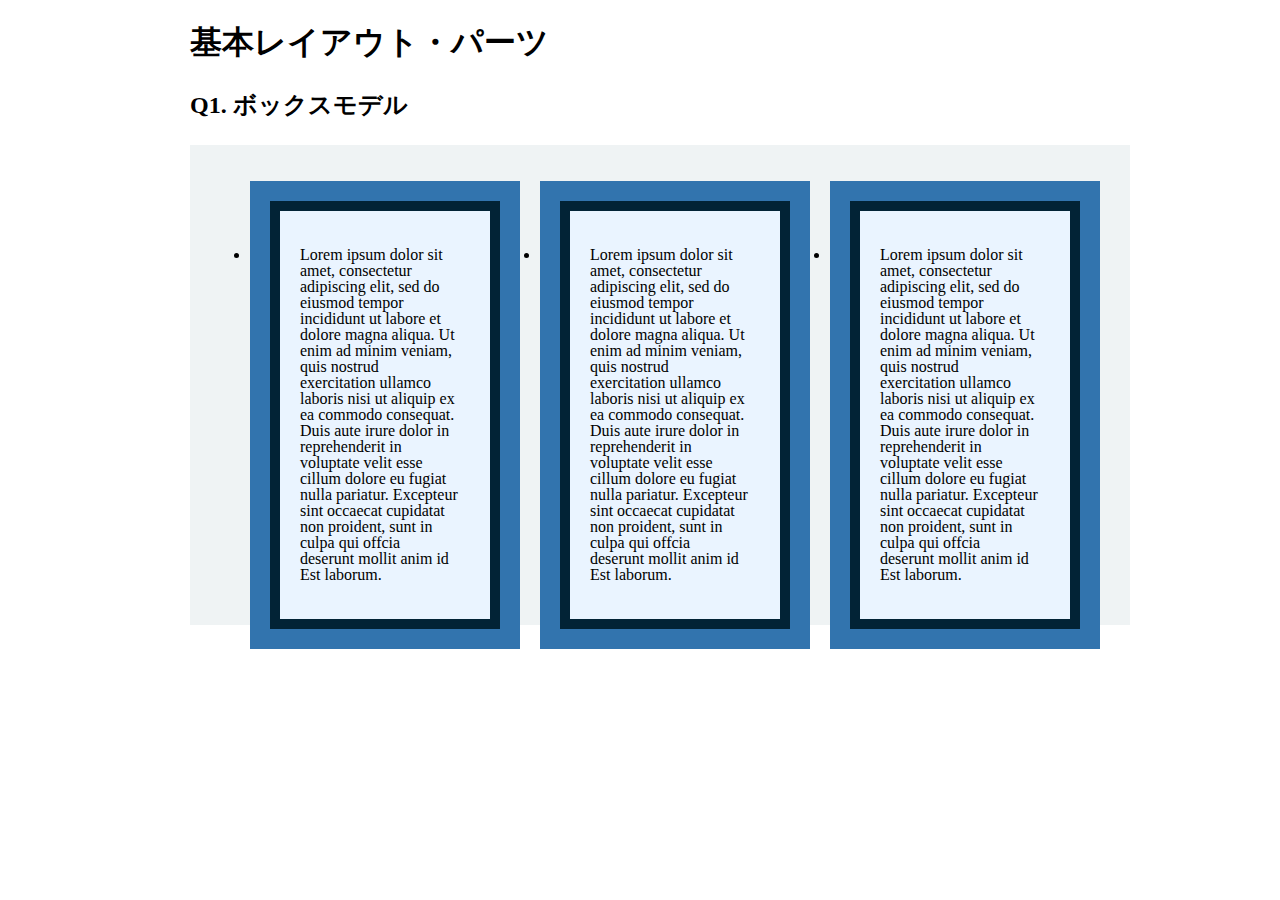
==== layout-parts/q1/index.html @ 30fdb1af "レイアウトパーツ　第一回レビュー" ====
<!DOCTYPE html>
<html>
<head>
    <meta charset="utf-8">
    <meta http-equiv="X-UA-Compatible" content="IE=edge">
    <meta name="viewport" content="width=device-width, initial-scale=1.0, maximum-scale=1.0, user-scalable=no">
    <meta name="format-detection" content="telephone=no">
    <title>基本レイアウト・パーツ</title>
    <link rel="stylesheet" href="http://gizumo-inc.github.io/sample/front-lesson/layout-parts/assets/css/reset.css">
    <link rel="stylesheet" href="http://gizumo-inc.github.io/sample/front-lesson/layout-parts/assets/css/base.css">
    <link rel="stylesheet" href="../assets/css/base.css">
    <link rel="stylesheet" href="css/style.css">
</head>
<body>

<div class="wrapper">
    <h1 class="title">基本レイアウト・パーツ</h1>

    <div class="box">
        <h2 class="headline">
            <p class="headline__txt">Q1. ボックスモデル</p>
        </h2>
        <!--
        githubのボックスモデルについての説明は読みましたか。読んでない場合は先に読んでください。
        https://github.com/gizumo-inc/front-lesson/wiki/%E5%9F%BA%E6%9C%AC%E3%83%AC%E3%82%A4%E3%82%A2%E3%82%A6%E3%83%88%E3%83%BB%E3%83%91%E3%83%BC%E3%83%84

        この問題はmarginとpaddingとborderをうまく使ってボックスを配置する問題です。
        レイアウトとしては、1つの大きなボックスの中に3つのボックスが横並びになっていて、さらにその3つのボックスの中にそれぞれ1つずつボックスが入っている形になっています。
        3つのボックスはfloatで横並びにしているので、clearfixでの解除も忘れないようにしてください。

        ■この問題で使う大事なプロパティ
        ・margin
        ・padding
        ・border
        ・float
        -->
        <!-- 回答はここに書いてね -->
        <div class="box1">
          <div class="clearfix">
            <ul class="list">
              <li>
                <div class="text">
                  <p>Lorem ipsum dolor sit
                  <br>amet, consectetur
                  <br>adipiscing elit, sed do
                  <br>eiusmod tempor
                  <br>incididunt ut labore et
                  <br>dolore magna aliqua. Ut
                  <br>enim ad minim veniam,
                  <br>quis nostrud
                  <br>exercitation ullamco
                  <br>laboris nisi ut aliquip ex
                  <br>ea commodo consequat.
                  <br>Duis aute irure dolor in
                  <br>reprehenderit in
                  <br>voluptate velit esse
                  <br>cillum dolore eu fugiat
                  <br>nulla pariatur. Excepteur
                  <br>sint occaecat cupidatat
                  <br>non proident, sunt in
                  <br>culpa qui offcia
                  <br>deserunt mollit anim id
                  <br>Est laborum.</p>
                </div>
              </li>
              <li>
                <div class="text">
                  <p>Lorem ipsum dolor sit
                  <br>amet, consectetur
                  <br>adipiscing elit, sed do
                  <br>eiusmod tempor
                  <br>incididunt ut labore et
                  <br>dolore magna aliqua. Ut
                  <br>enim ad minim veniam,
                  <br>quis nostrud
                  <br>exercitation ullamco
                  <br>laboris nisi ut aliquip ex
                  <br>ea commodo consequat.
                  <br>Duis aute irure dolor in
                  <br>reprehenderit in
                  <br>voluptate velit esse
                  <br>cillum dolore eu fugiat
                  <br>nulla pariatur. Excepteur
                  <br>sint occaecat cupidatat
                  <br>non proident, sunt in
                  <br>culpa qui offcia
                  <br>deserunt mollit anim id
                  <br>Est laborum.</p>
                </div>
              </li>
              <li>
                <div class="text">
                  <p>Lorem ipsum dolor sit
                  <br>amet, consectetur
                  <br>adipiscing elit, sed do
                  <br>eiusmod tempor
                  <br>incididunt ut labore et
                  <br>dolore magna aliqua. Ut
                  <br>enim ad minim veniam,
                  <br>quis nostrud
                  <br>exercitation ullamco
                  <br>laboris nisi ut aliquip ex
                  <br>ea commodo consequat.
                  <br>Duis aute irure dolor in
                  <br>reprehenderit in
                  <br>voluptate velit esse
                  <br>cillum dolore eu fugiat
                  <br>nulla pariatur. Excepteur
                  <br>sint occaecat cupidatat
                  <br>non proident, sunt in
                  <br>culpa qui offcia
                  <br>deserunt mollit anim id
                  <br>Est laborum.</p>
                </div>
              </li>
            </ul>
          </div>
        </div>
    </div>
        <!-- 回答はここに書いてね -->
    </div>
</div>

</body>
</html>
---- layout-parts/q1/css/style.css ----
@charset "UTF-8";

/* 回答はここに書いてね */
.clearfix::before,
.clearfix::after {
  content: '';
  display: block;
  clear: both;
}

.wrapper {
  width: 900px;
  margin: 0 auto;
}


.box1 {
  background-color: #eff3f4;
  width: 900px;
  height: 440px;
  padding: 20px;
}

.list > li {
  float: left;
  background-color: #3274ae;
  padding: 20px;
  box-sizing: border-box;
  margin-left: 20px;
}

.text {
  background-color: #eaf4ff;
  width: 230px;
  padding: 20px;
  box-sizing: border-box;
  border: solid 10px #022336;
  font-size: 16px;
  line-height: 16px;
}

.list > li:first-child {
  margin-left: 0;
}

/* 回答はここに書いてね */
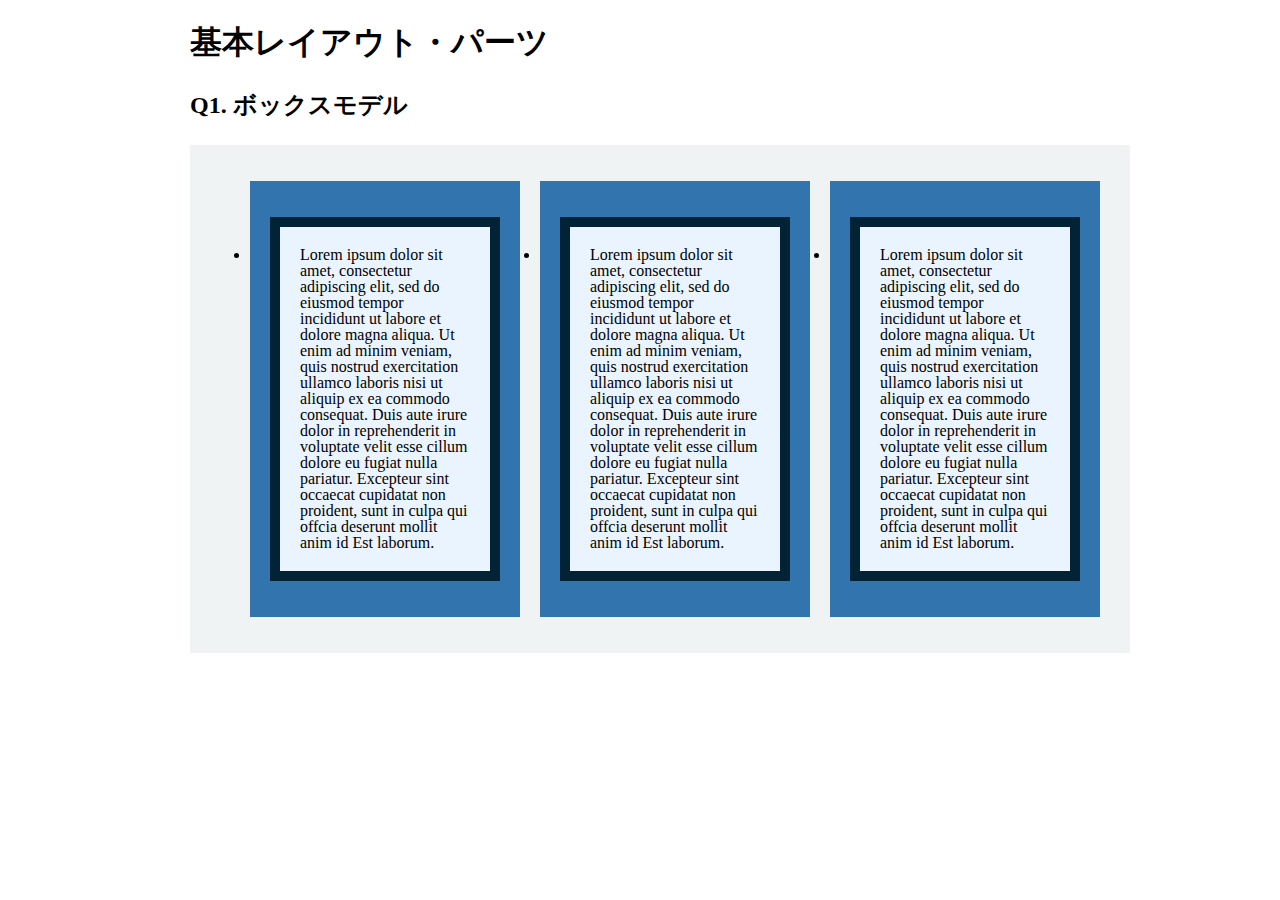
==== commit 3a1ec65d: "第二回レビュー" ====
--- a/layout-parts/q1/index.html
+++ b/layout-parts/q1/index.html
@@ -36,87 +36,85 @@
         -->
         <!-- 回答はここに書いてね -->
         <div class="box1">
-          <div class="clearfix">
-            <ul class="list">
+            <ul class="list clearfix">
               <li>
-                <div class="text">
-                  <p>Lorem ipsum dolor sit
-                  <br>amet, consectetur
-                  <br>adipiscing elit, sed do
-                  <br>eiusmod tempor
-                  <br>incididunt ut labore et
-                  <br>dolore magna aliqua. Ut
-                  <br>enim ad minim veniam,
-                  <br>quis nostrud
-                  <br>exercitation ullamco
-                  <br>laboris nisi ut aliquip ex
-                  <br>ea commodo consequat.
-                  <br>Duis aute irure dolor in
-                  <br>reprehenderit in
-                  <br>voluptate velit esse
-                  <br>cillum dolore eu fugiat
-                  <br>nulla pariatur. Excepteur
-                  <br>sint occaecat cupidatat
-                  <br>non proident, sunt in
-                  <br>culpa qui offcia
-                  <br>deserunt mollit anim id
-                  <br>Est laborum.</p>
-                </div>
+                <p class="text">
+                  Lorem ipsum dolor sit
+                  amet, consectetur
+                  adipiscing elit, sed do
+                  eiusmod tempor
+                  incididunt ut labore et
+                  dolore magna aliqua. Ut
+                  enim ad minim veniam,
+                  quis nostrud
+                  exercitation ullamco
+                  laboris nisi ut aliquip ex
+                  ea commodo consequat.
+                  Duis aute irure dolor in
+                  reprehenderit in
+                  voluptate velit esse
+                  cillum dolore eu fugiat
+                  nulla pariatur. Excepteur
+                  sint occaecat cupidatat
+                  non proident, sunt in
+                  culpa qui offcia
+                  deserunt mollit anim id
+                  Est laborum.
+                </p>
               </li>
               <li>
-                <div class="text">
-                  <p>Lorem ipsum dolor sit
-                  <br>amet, consectetur
-                  <br>adipiscing elit, sed do
-                  <br>eiusmod tempor
-                  <br>incididunt ut labore et
-                  <br>dolore magna aliqua. Ut
-                  <br>enim ad minim veniam,
-                  <br>quis nostrud
-                  <br>exercitation ullamco
-                  <br>laboris nisi ut aliquip ex
-                  <br>ea commodo consequat.
-                  <br>Duis aute irure dolor in
-                  <br>reprehenderit in
-                  <br>voluptate velit esse
-                  <br>cillum dolore eu fugiat
-                  <br>nulla pariatur. Excepteur
-                  <br>sint occaecat cupidatat
-                  <br>non proident, sunt in
-                  <br>culpa qui offcia
-                  <br>deserunt mollit anim id
-                  <br>Est laborum.</p>
-                </div>
+                <p class="text clearfix">
+                  Lorem ipsum dolor sit
+                  amet, consectetur
+                  adipiscing elit, sed do
+                  eiusmod tempor
+                  incididunt ut labore et
+                  dolore magna aliqua. Ut
+                  enim ad minim veniam,
+                  quis nostrud
+                  exercitation ullamco
+                  laboris nisi ut aliquip ex
+                  ea commodo consequat.
+                  Duis aute irure dolor in
+                  reprehenderit in
+                  voluptate velit esse
+                  cillum dolore eu fugiat
+                  nulla pariatur. Excepteur
+                  sint occaecat cupidatat
+                  non proident, sunt in
+                  culpa qui offcia
+                  deserunt mollit anim id
+                  Est laborum.
+                </p>
               </li>
               <li>
-                <div class="text">
-                  <p>Lorem ipsum dolor sit
-                  <br>amet, consectetur
-                  <br>adipiscing elit, sed do
-                  <br>eiusmod tempor
-                  <br>incididunt ut labore et
-                  <br>dolore magna aliqua. Ut
-                  <br>enim ad minim veniam,
-                  <br>quis nostrud
-                  <br>exercitation ullamco
-                  <br>laboris nisi ut aliquip ex
-                  <br>ea commodo consequat.
-                  <br>Duis aute irure dolor in
-                  <br>reprehenderit in
-                  <br>voluptate velit esse
-                  <br>cillum dolore eu fugiat
-                  <br>nulla pariatur. Excepteur
-                  <br>sint occaecat cupidatat
-                  <br>non proident, sunt in
-                  <br>culpa qui offcia
-                  <br>deserunt mollit anim id
-                  <br>Est laborum.</p>
-                </div>
+                <p class="text clearfix">
+                  Lorem ipsum dolor sit
+                  amet, consectetur
+                  adipiscing elit, sed do
+                  eiusmod tempor
+                  incididunt ut labore et
+                  dolore magna aliqua. Ut
+                  enim ad minim veniam,
+                  quis nostrud
+                  exercitation ullamco
+                  laboris nisi ut aliquip ex
+                  ea commodo consequat.
+                  Duis aute irure dolor in
+                  reprehenderit in
+                  voluptate velit esse
+                  cillum dolore eu fugiat
+                  nulla pariatur. Excepteur
+                  sint occaecat cupidatat
+                  non proident, sunt in
+                  culpa qui offcia
+                  deserunt mollit anim id
+                  Est laborum.
+                </p>
               </li>
             </ul>
-          </div>
         </div>
-    </div>
+
         <!-- 回答はここに書いてね -->
     </div>
 </div>
--- a/layout-parts/q1/css/style.css
+++ b/layout-parts/q1/css/style.css
@@ -13,11 +13,9 @@
   margin: 0 auto;
 }
 
-
 .box1 {
   background-color: #eff3f4;
   width: 900px;
-  height: 440px;
   padding: 20px;
 }
 
